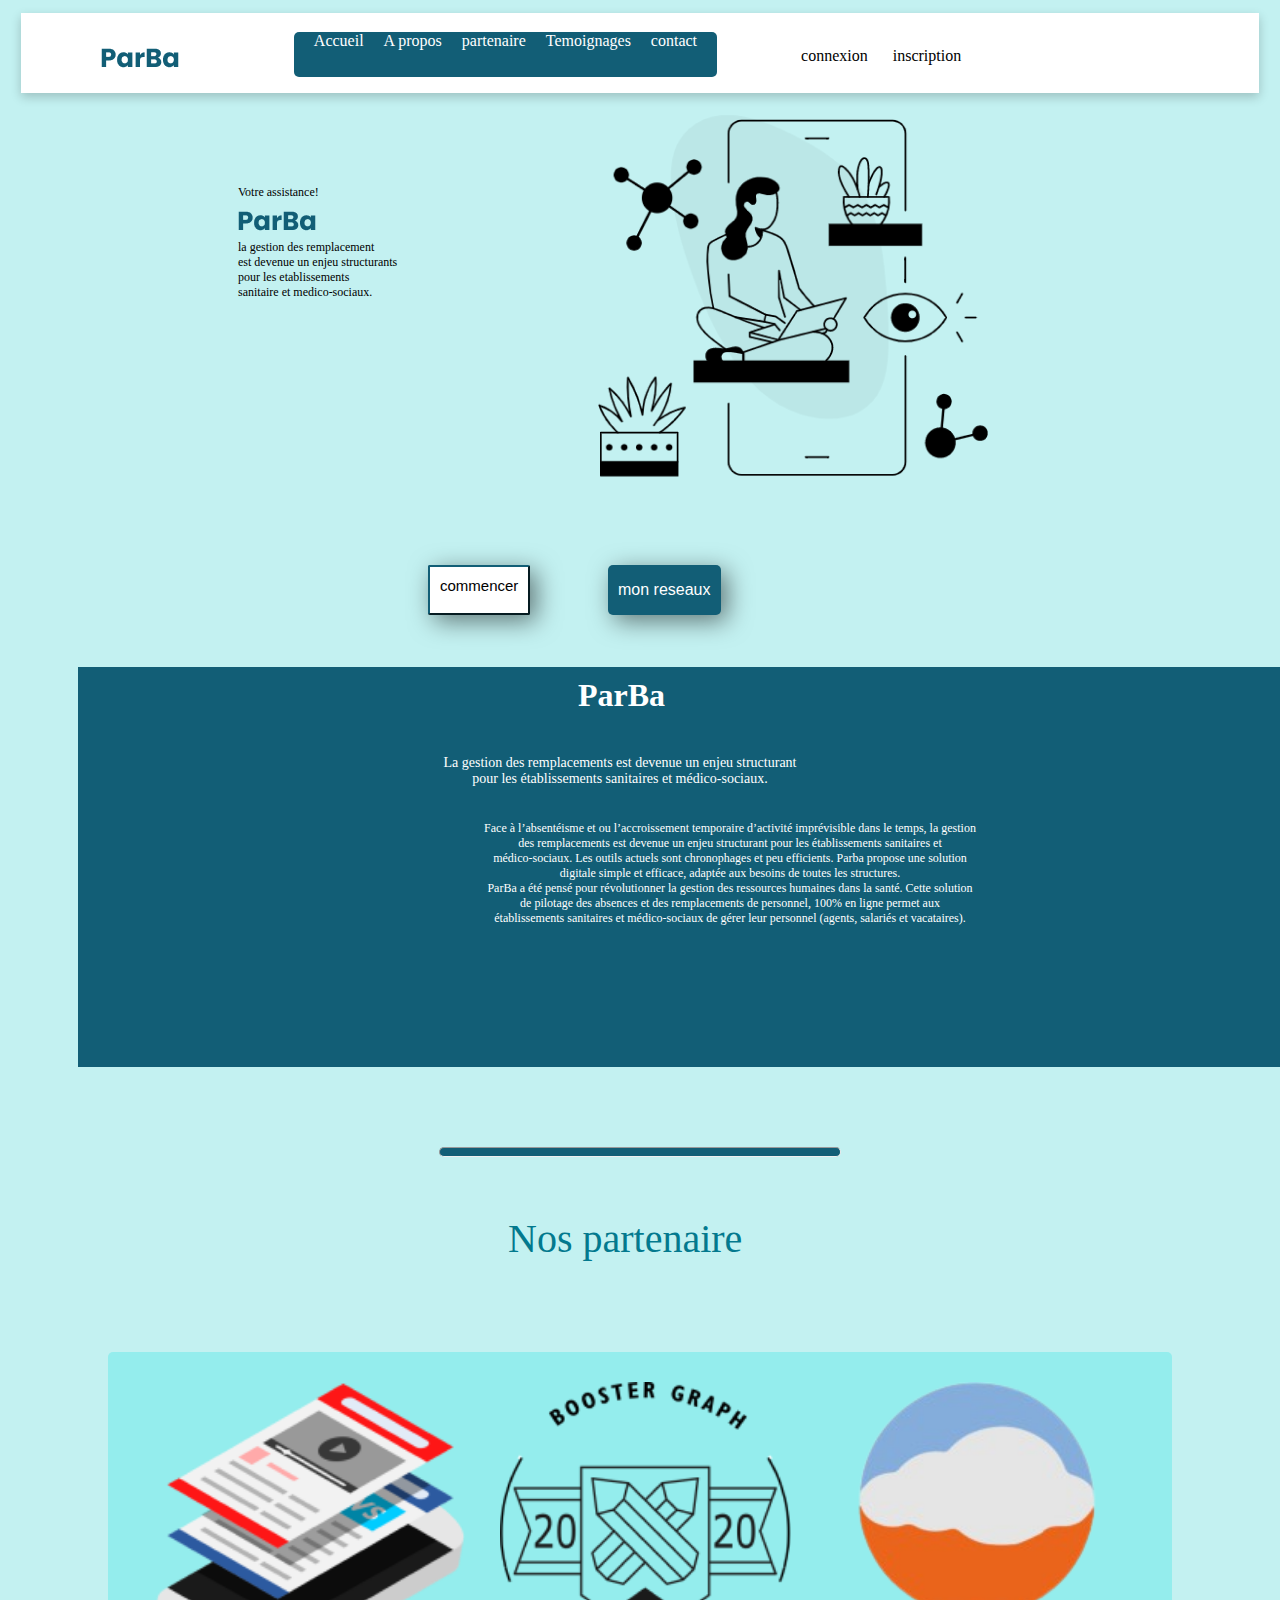
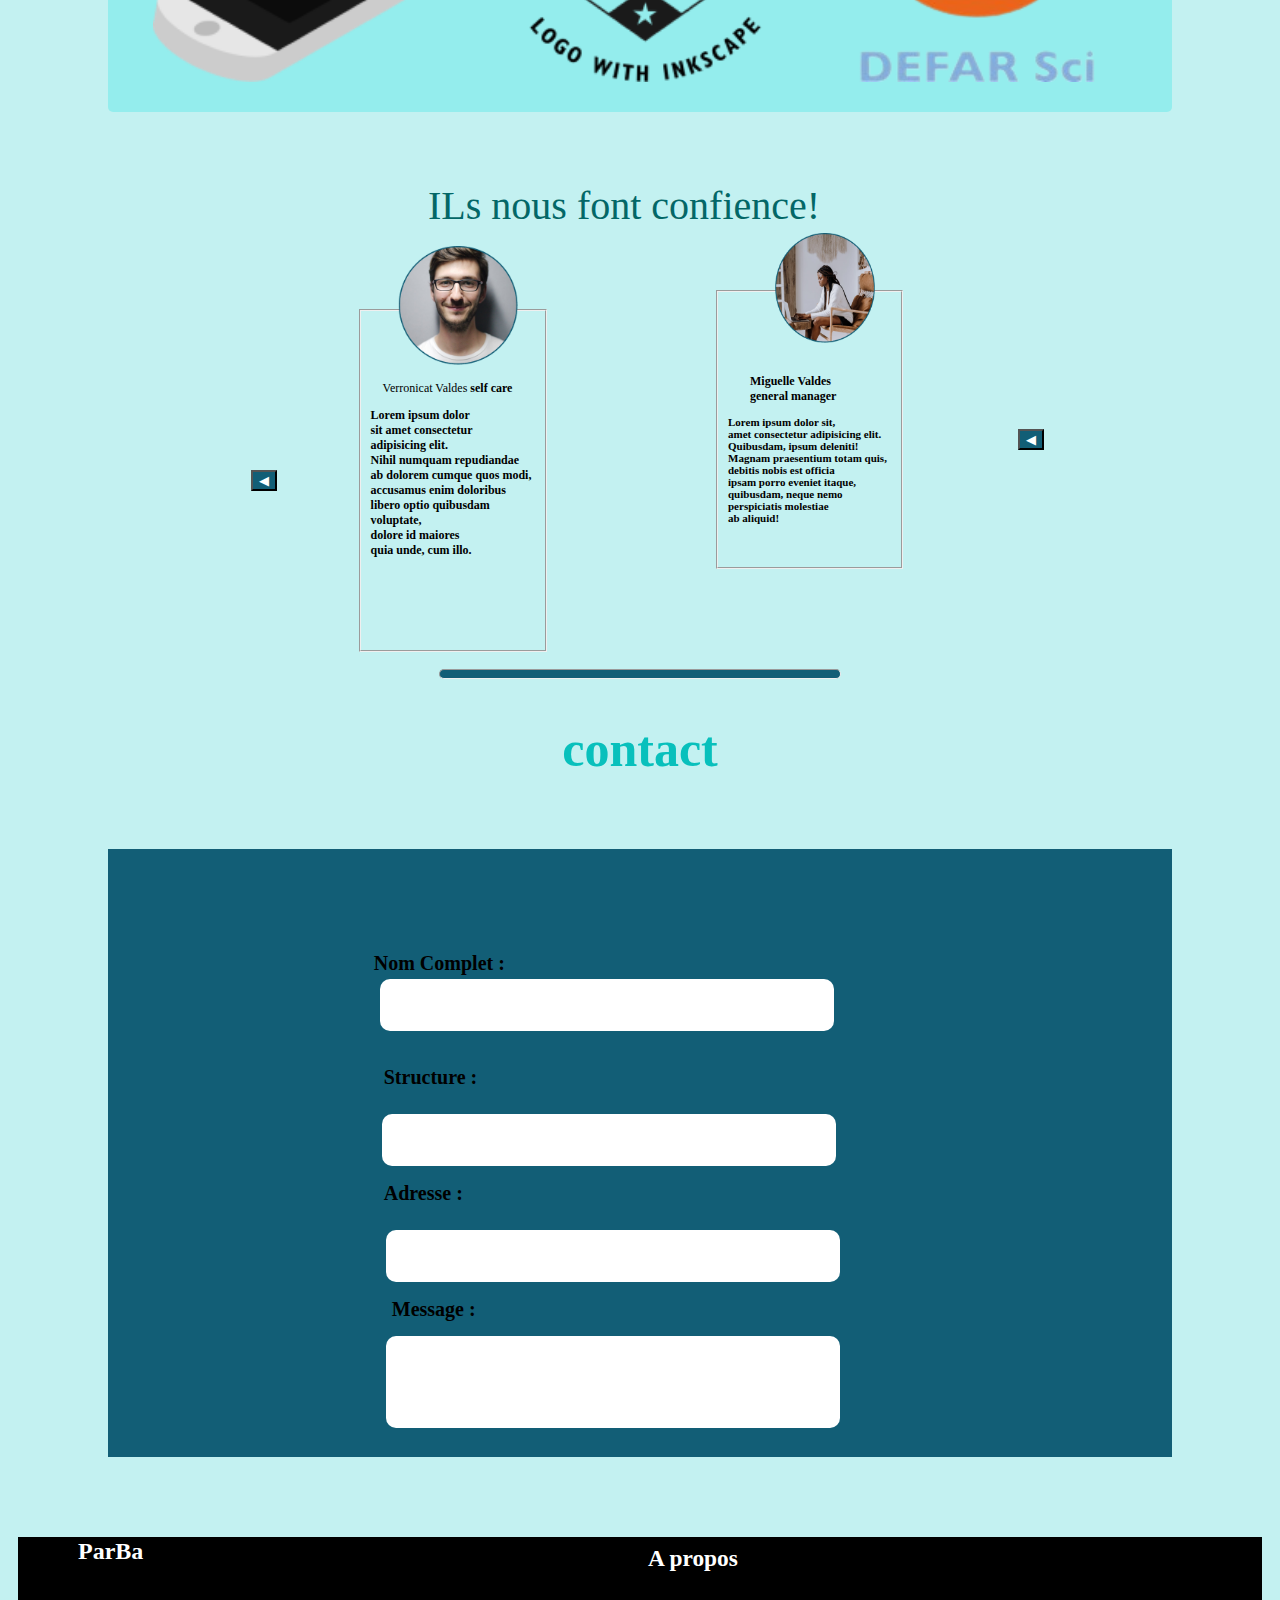
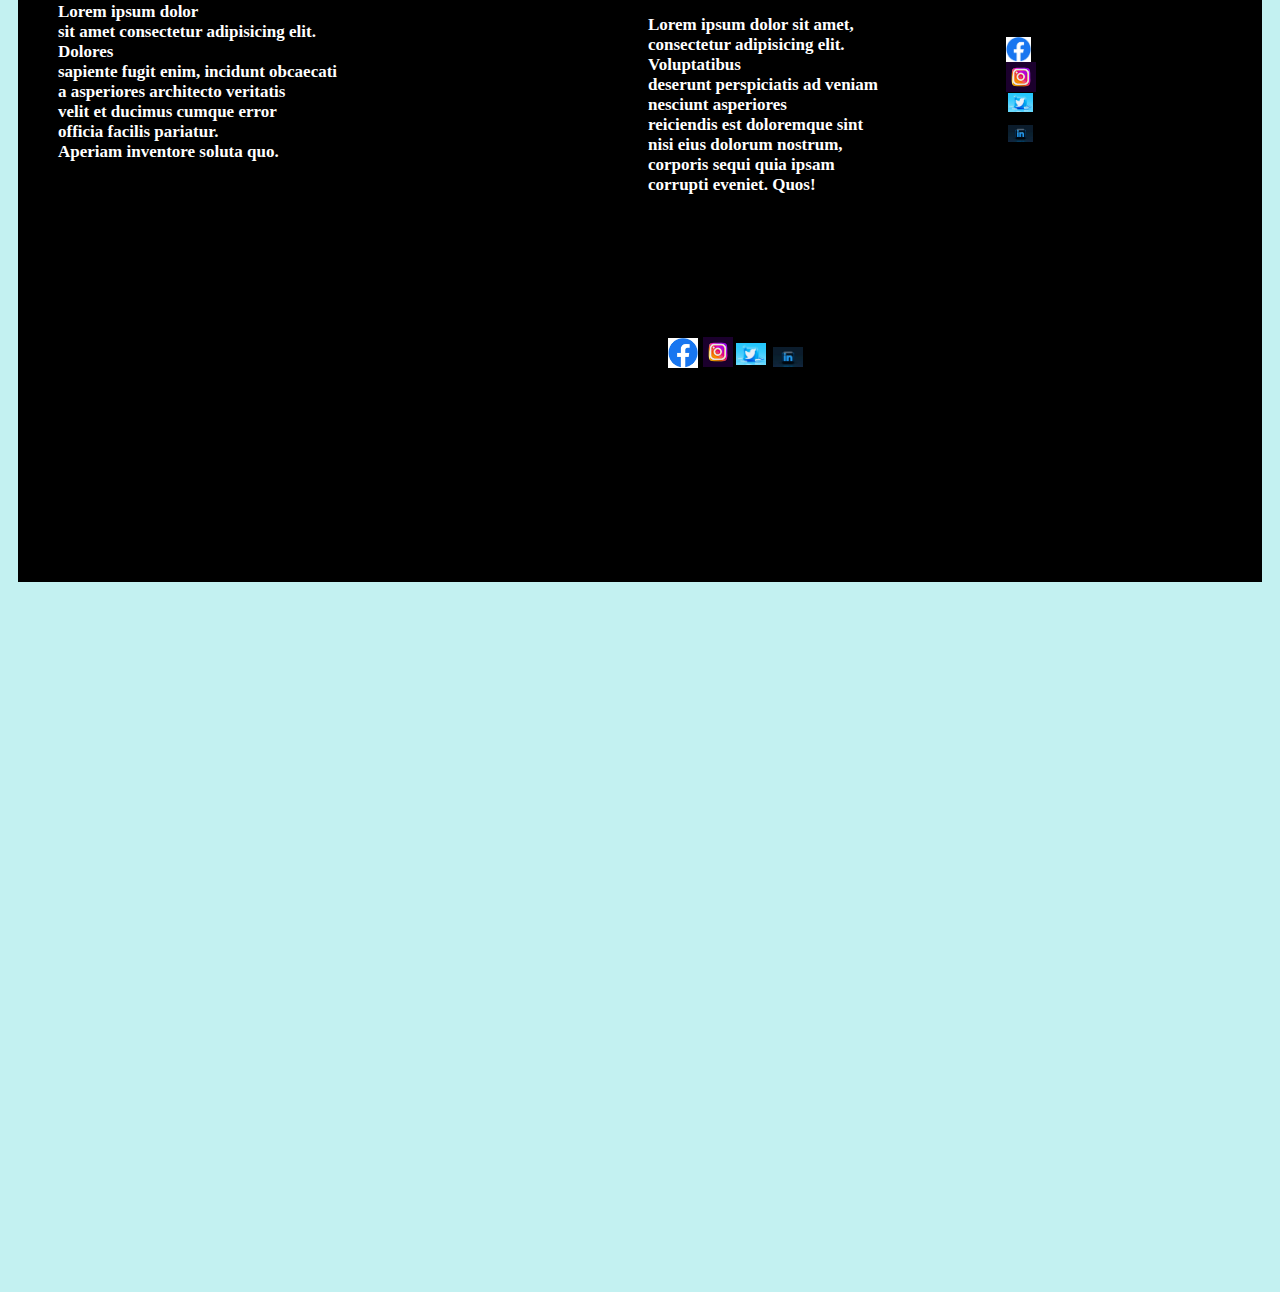
==== index.html @ 1f8035bd "first commit" ====
<!DOCTYPE html>
<html lang="en">
<head>
    <meta charset="UTF-8">
    <meta name="viewport" content="width=device-width, initial-scale=1.0">
    <title>ParBa</title>
    <link href="style.css" rel="stylesheet">
</head>
<body>
    <header>
        <div id="logo">
            <img src="ParBa.png" alt="">
        </div>
        <nav>
            <ul>
                <li>Accueil</li>
                <li>A propos</li>
                <li>partenaire</li>
                <li>Temoignages</li>
                <li>contact</li>
            </ul>
            <ol>
                <li>connexion</li>
                <li>inscription</li>
            </ol>
        </nav>
    </header>
     <main>
        <section class="mp">
        <p class="secret">Votre assistance!</p>
        <h1><img src="ParBa.png" alt=""></h1>
        <p class="paragraphe">la gestion des remplacement <br>
             est devenue un enjeu structurants <br>
             pour les etablissements <br> sanitaire et medico-sociaux.</p>
        </section>
       
    
    <div class="Liferemote">
         <img src="Tech Life Remote Life.png" alt="">
    </div>
</main>
    <div class="btn-container">
    <button class="btn btn-start">commencer</button>
    <button class="btn btn-network">mon reseaux</button>

    </div> 
    <div class="sequence">
        <h1 class="pp2">ParBa</h1>
        <p class="leparagraphe">La gestion des remplacements est devenue un enjeu structurant  <br>
            pour les établissements sanitaires et médico-sociaux.</p> 

          <p class="segundo"> Face à l’absentéisme et ou l’accroissement temporaire d’activité imprévisible dans le temps,
            la gestion <br>
            des remplacements est devenue un enjeu structurant pour les établissements 
            sanitaires et <br>
            médico-sociaux. Les outils actuels sont chronophages et peu efficients. Parba  propose une solution <br>
            digitale simple et efficace, adaptée aux besoins de toutes les structures. <br>
            ParBa a été pensé pour révolutionner la gestion des ressources humaines dans la santé.  Cette solution <br>
            de pilotage des absences et des remplacements de personnel, 100% en ligne  permet aux  <br>
            établissements sanitaires et médico-sociaux de gérer leur personnel (agents, 
            salariés et vacataires).</p>
    </div>
    <hr>
    <div>
        
            <p id="unique">Nos partenaire</p>
    </div>
    <div class="image-container">
            <img src="BOOSTER LOGO-2.png" alt="">
            <img src="BOOSTER LOGO.png" alt="">
            <img src="defarsci-removebg-preview.png" alt="">
        </div>
        <div>
            <p class="moi">ILs nous font confience!</p>
        </div>
        <div class="slider">
            <button class="prev">&#9664;</button>
            <fieldset>
            <img class="para6" src="Ellipse 1.png" alt="">
            <p class="para5">Verronicat Valdes <b>
                self care </p>
            <p class="param1">Lorem ipsum dolor <br>
                 sit amet consectetur <br>
                 adipisicing elit. <br>
                 Nihil numquam repudiandae <br>
                 ab dolorem cumque quos modi, <br>
                 accusamus enim doloribus <br>
                 libero optio quibusdam <br>
                  voluptate, <br>
                  dolore id maiores <br>
                  quia unde, cum illo.</p>
        </div>
    </fieldset>
        <div class="container">
            <button class="preuv">&#9664;</button>
            <fieldset>
            <img class="param2" src="Ellipse 2.png" alt="">
           
            <p class="para3">Miguelle Valdes <br>
                             general manager</p>
            <p class="paraa4">Lorem ipsum dolor sit,<br>
                 amet consectetur adipisicing elit. <br>
                Quibusdam, ipsum deleniti! <br>
                Magnam praesentium totam quis, <br>
                 debitis nobis est officia <br>
                  ipsam porro eveniet itaque, <br>
                 quibusdam, neque nemo <br>
                 perspiciatis molestiae <br>
                 ab aliquid!</p>
          
        </div>
    </fieldset>         
        <hr class="hrseconde">
      <div class="contact">
            <h4>contact</h4>
    </div>
    <div class="formulaire">
 <form action="#" method="POST">
    
        <label for="nom" id="nom">Nom Complet :</label>
        <input type="text" id="nom_comple" name="nom_comple" entrer="votre nom_comple">
        <br><br>

     
        <label for="struct" id="struct">Structure :</label>
        <input type="text" id="structure" name="structure" entrer="structure">
        <br><br>

      
        <label for="ad" id="ad">Adresse :</label>
        <input type="text" id="adresse" name="adresse">
        
        <br><br>

      
        <label for="mitt" id="mitt">Message :</label>
        <input id="message" name="message">
        <br><br>
    
    </div>

     <footer>
        <div class="content">
        <h5 class="title">ParBa</h5>
        <p class="monparagraphe ">Lorem ipsum dolor <br>
             sit amet consectetur adipisicing elit. <br>
              Dolores <br>
            sapiente fugit enim, incidunt obcaecati  <br>
            a asperiores architecto veritatis <br>
            velit et ducimus cumque error <br>
             officia facilis pariatur. <br>
             Aperiam inventore soluta quo.</p>
        
       <h3 class="title2">A propos</h3>
       <p class="monparagraphe2">Lorem ipsum dolor sit amet, <br>
         consectetur adipisicing elit. <br>
            Voluptatibus <br>
            deserunt perspiciatis ad veniam <br>
            nesciunt asperiores  <br>
            reiciendis est doloremque sint <br>
             nisi eius dolorum nostrum, <br>
            corporis sequi quia ipsam <br>
            corrupti eveniet. Quos!</p>
        </div>

        <div class="ranger12">
            <img  class="tiwiter2"  src="tiwiter.jpeg" alt="">
            <img  class="inin2"    src="inin.jpeg" alt="">
            <img  class="facebook" src="face.png" alt="">
            <img  class="instagrame3"  src="instagrame.jpeg" alt="">
        </div>

        <div class="ranger14">
            <img  class="tiwiter"  src="tiwiter.jpeg" alt="">
            <img  class="inin"    src="inin.jpeg" alt="">
            <img  class="faceboo" src="face.png" alt="">
            <img  class="instagrame"  src="instagrame.jpeg" alt="">
        </div>
    </footer>
    </form>
</body>
</html>
---- style.css ----
h6 {
    text-align: left;

 }
 ul, ol, h4 {
    display: inline-flex;  /* Afficher les éléments sur la même ligne */
    margin: 20px;  /* Ajouter un espacement entre les éléments */
    text-align: center;
    bottom: 50px;
    position: relative;
   
 }
  
 
 /* Rendre les éléments de la liste horizontaux */
ul {
    text-align: center;
    list-style-type: none; /* Supprimer les puces par défaut */
    padding: 0;
    bottom: 45px;

}
nav ul li {
    
    position: relative;
    margin-right: 20px; /* Ajouter un espacement entre les éléments */
    color: white;
    height: 5px;
    padding: 5px; 
    margin: 5px;
    bottom: 20px;
    

}
#logo{
    position: relative;
    right: 500px;
    top: 15px;
    
}


ol {
    text-align: end;
    list-style-type: none; /* Supprimer les puces par défaut */
    padding: 2;
    margin-top: -20;

   
}

 ol li {
    display: inline;  /* Affichage en ligne */
    margin-right: 25px; /* Ajouter un espacement entre les éléments */
    height: 10;
   
 }
  
 ul {
    background-color: #125e76;
    padding: 10px;
    border-radius: 5px;
    
  
 }

 ol,container {
   
    padding: 10;
    margin: 13;
    
 }
 body {
    background-color: rgb(195, 241, 241);
 }
h4 {
    padding: 1px;
    color: rgb(8, 192, 188);/* Texte en bleu */
    
}

.slider{
    position: relative;
    display: flex;
    padding: 21px;
    right: 300px;
    align-items: center;
    justify-content: center;
    border-radius: 10px;
    bottom: 251px;
    left: -200px;
 
 
}

.prev{
    position: relative;
    left: -80px;
    background-color: #125e76;
    color: white;

}

.preuv{
    position: relative;
    left: 350px;
    top: 10px;
    background-color: #125e76;
    color: white;
}



.container {
    position: relative;
    display: flex;
    align-items: center; /* Alignement vertical */
    gap: 20px; /* Espace entre l'image et le texte */
    left: 660px;
    bottom: 610px;
    width: -10px;
    border-radius: 20px;
    margin-top: -24px;
    padding-top: 29px;
    
}

h3{
    background: none;
}

header{
    background-color:white;
    padding: 20px;
    margin: 1%;
    text-align: center;
    border-radius: 0%; /* Bord arrondi pour un effet doux */
    border-bottom: 10px;
    box-shadow: 0 4px 10px rgba(0, 0, 0, 0.2);
    height: 40px;
    width: 100;
    left: 3;
    margin: 2;
    padding-top: 20px;
    padding-bottom: 20px;
}
 
 section{
    position: relative;
    left: 200px;
 }

 .secret{
    position: relative;
    right: 60px;
    left: 30px;
    top: 80px;
 }


 .paragraphe{
    position: relative;
    top: 40px;
    left: 30px
    
 }

 h1{
    position: relative;
    top: 60px;
    bottom: 150px;
    color: white;
    left: 30px
    
    
    
 }
 .leparagraphe{
    position: relative;
    left: -90px;
    text-align: center;
    top: 10px;
    color: white;
    padding: 20px;
    font-size: 14px;
   
 }

 .pp2{
    position: relative;
    left: 500px;
    top: 10px;
 }


.btn-network{
    background-color:  #125e76;
    font-size: 16px;
    color: white;
    border-radius: 5px;
    border: none;
    padding: 10px;
    height: 50px;
    text-align: end;
    justify-content: center;
    margin-top: 20px;
    box-shadow: 6px 6px 25px rgba(0, 0, 0, 0.5);
    margin-top: 10px;
    top: -180px;
    position: relative;
    right: 0px;
    left: 600px;

    
}
/*button "commencer"*/
.btn-start{
    background-color: white;
    font-size: 15px;
    padding: 10px;
    border-color: #125e76;
    border-radius: 2px;
    display: block;
    justify-content: center;
    display: flex;
    height: 50px;
    margin: 20px;
    text-align: center;
    box-shadow: 6px 6px 25px rgba(0, 0, 0, 0.5);
    margin-top: 20px;
    right: 0px;
    position: relative;
    top: -100px;
    left: 400px;
   
    
}

.sequence {
    position: relative;
    background-color: #125e76;
    height: 400px;
    width: -300px;
    right: -70px;
    bottom: 150px;
    
    
    
    

}
 #unique{
    position: relative;
    color: rgb(3, 121, 142);
    padding: 50px;
    font-size: 40px;
    margin-top: 5px;
    right: 20px;
    bottom: 200px;
    left: 450px;
    
 }
 .image-container{
    position: relative;
    display: flex;
    justify-content: center;
    margin-right: 100px;
    justify-content: space-around;
    gap: 5px;
    background-color: rgb(148, 237, 237);
    border-radius: 5px;
    margin: 100px;
    margin-top: 10px;
    height: 300px;
    padding: 30px;
    bottom: 200px;
   
    
 }
 .moi{
    position: relative;
    margin-top: 30px;
    color: rgb(3, 103, 103);
    font-size: 40px;
    padding: 20px;
    left: 400px;
    bottom: 250px;
    
    
 }
  #form{
    border-color: rgb(4, 109, 130);
    border-radius: 4px;

  }
  footer{
    position: relative;
    background-color: black;
    color: white;
    font-size: 20px;
    text-align: left;
    margin: 10px;
    padding: 30px;
    top: -700px;
    margin-top: 30px;
 
  }



  
.title{
    font-size: 24px;
    margin-bottom: 10px;
    position: relative;
    left: 30px;
    top: -69px;

   

  }

.monparagraphe{
    position: relative;
    left: 10px;
    font-size: 17px;
    top: -49px;
}


.title2{
    position: relative;
    left: 600px;
    top: -290px;
}


.monparagraphe2{
    position: relative;
    left: 600px;
    font-size: 17px;
    top: -270px;
    
}

.segundo{
    position: relative;
    top: 10px;
    left: 20px;
    text-align: center;
    color: white;
}


   .contact{
    position: relative;
    text-align: center;
    display: flex;
    justify-content: center;
    font-size: 50px;
    border: none;
    margin: 30px;
    margin-bottom: 60px;
    top: -600px;


   }
   .formulaire{
    position: relative;
    display: flex;
    justify-content: center;
    font-size: 20px;
    background-color: #125e76;
    margin: 100px;
    font-size: 20px;
    margin-bottom: 90px;
    margin-top: 90px;
    top: -690px;
    
   }
   #nom_comple{
    width: 450px;
    height: 50px ;
    position: relative;
    right: 80px;
    border: none;
    border-radius: 10px;
    margin-top: 90px;
    top: 40px;
   

   }
   #nom{
    position: relative;
    bottom: 100px;
    left: 50px;
    right: 90px;
    top: 1px;
 
   }
   #structure{
    width: 450px;
    height: 50px;
    position: relative;
    right: 80px;
    border: none;
    margin: 40px;
    border-radius: 10px;
    margin-top: 100px;
   }
   #struct{
    position: relative;
    bottom: 60px;
    left: 60px;
   }
   #ad{
    position: relative;
    bottom: 60px;
    left: 40px;
    margin: 1px;
    left: 59px;
    
    
   }
   #adresse{
    width: 450px;
    height: 50px;
    position: relative;
    border: none;
    right: 40px;
    margin: 1px;
    border-radius: 10px;
    left: -25px;
   
    

   }
   #mitt{
    position: relative;
    bottom: 50px;
    left: 30px;
    margin-bottom: 20px;
    margin: 1px;
    right: 30px;
    margin-top: 80px;
    bottom: 70px;
    left: 67px;
    
   }

   #message{
    position: relative;
    height: 90px;
    width: 450px;
    right: 80px;
    margin: 30px;
    border: none;
    border-radius: 10px;
    margin-bottom: 1%;
    left: -59px;

   }

   #pass{
    position: relative;
    right: 200px;
    font-size: 50px;
    top: 80px;

   }
   #diallo{
    position: relative;
    right: 200px;
    top: 100px;
    
   }
  
  .Liferemote{

    position: relative;
    right: 100px;
    left: 590px;
    bottom: 160px;

   }
     

   hr{
    position: relative;
    width: 400px;
    height: 8px;
    background-color: #125e76;
    margin-top: 130px;
    border-radius: 5px;
    bottom: 200px;
   }

   .hrseconde{
    position: relative;
    top: -640px;
   }

.imagee1{
    position: relative;
    left: -160px;
    top: -20px;
    bottom: -40px;
    
}
.param1, p{
    position: relative;
    left: -197px;
    font-size: 12px;
   
   
}
#moi{
    position: relative;
    right: 100px;
    left: 10px;
    
}
.param2{
    position: relative;
    bottom: 100px;
    left: 45px;
    top: -65px;
    width: 100px;
    height: 110px;
   

}
 
.para3{
    position: relative;
    left: 20px;
    bottom: 90px;
    top: -50px;
   
}
.paraa4{
    position: relative;
    left: -2px;
    bottom: -30px;
    top: -50px;
    font-size: 11px;
    height: 80px;
   
}
.para6{
    position: relative;
    left: 25px;
    bottom: 70px;
    width: 120px;
   

}
.para5{
    position: relative;
    left: 10px;
    bottom: 70px;
   

}
.param1{
    position: relative;
    left: -2px;
    bottom: 70px;
    right: 50px;
   
}

.tiwiter2{
    position: relative;
    width: 25px;
    left: 960px;
    right: -100px;
    top: -400px;

    
}
.facebook{
    position: relative;
    width: 25px;
    left: 898px;
    right: 100px;
    top: -450px;


}
.inin2{
    position: relative;
    width: 25px;
    left: 930px;
    right: 100px;
    top: -370px;

}

.instagrame3{
    position: relative;
    width: 30px;
    left: 868px;
    right: 106px;
    top: -420px;

}



.tiwiter{
    position: relative;
    width: 30px;
    left: 688px;
    right: 106px;
    top: -182px;


}

.inin{
    position: relative;
    width: 30px;
    left: 690px;
    right: 206px;
    top: -180px;
}
.faceboo{
    position: relative;
    width: 30px;
    left: 550px;
    right: 106px;
    top: -179px;

}
.instagrame{
    position: relative;
    width: 30px;
    left: 550px;
    right: 106px;
    top: -180px;
}
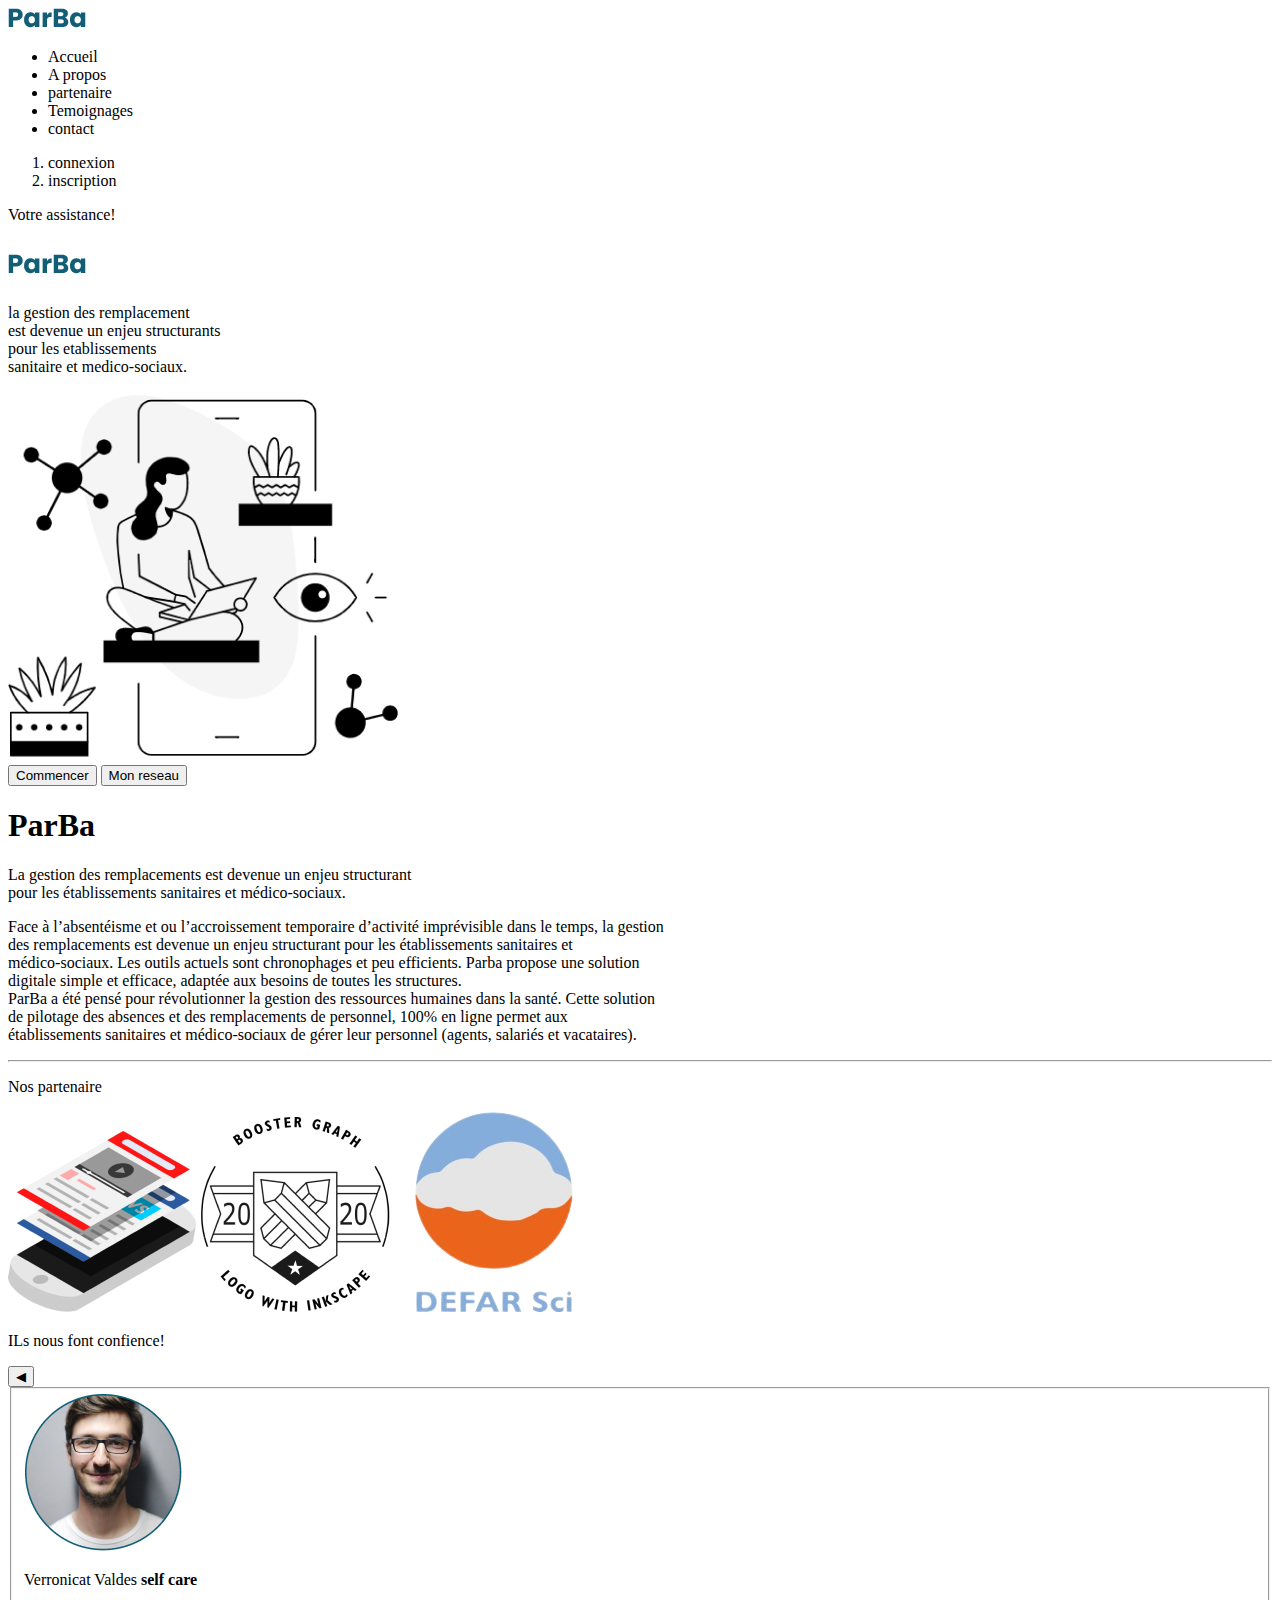
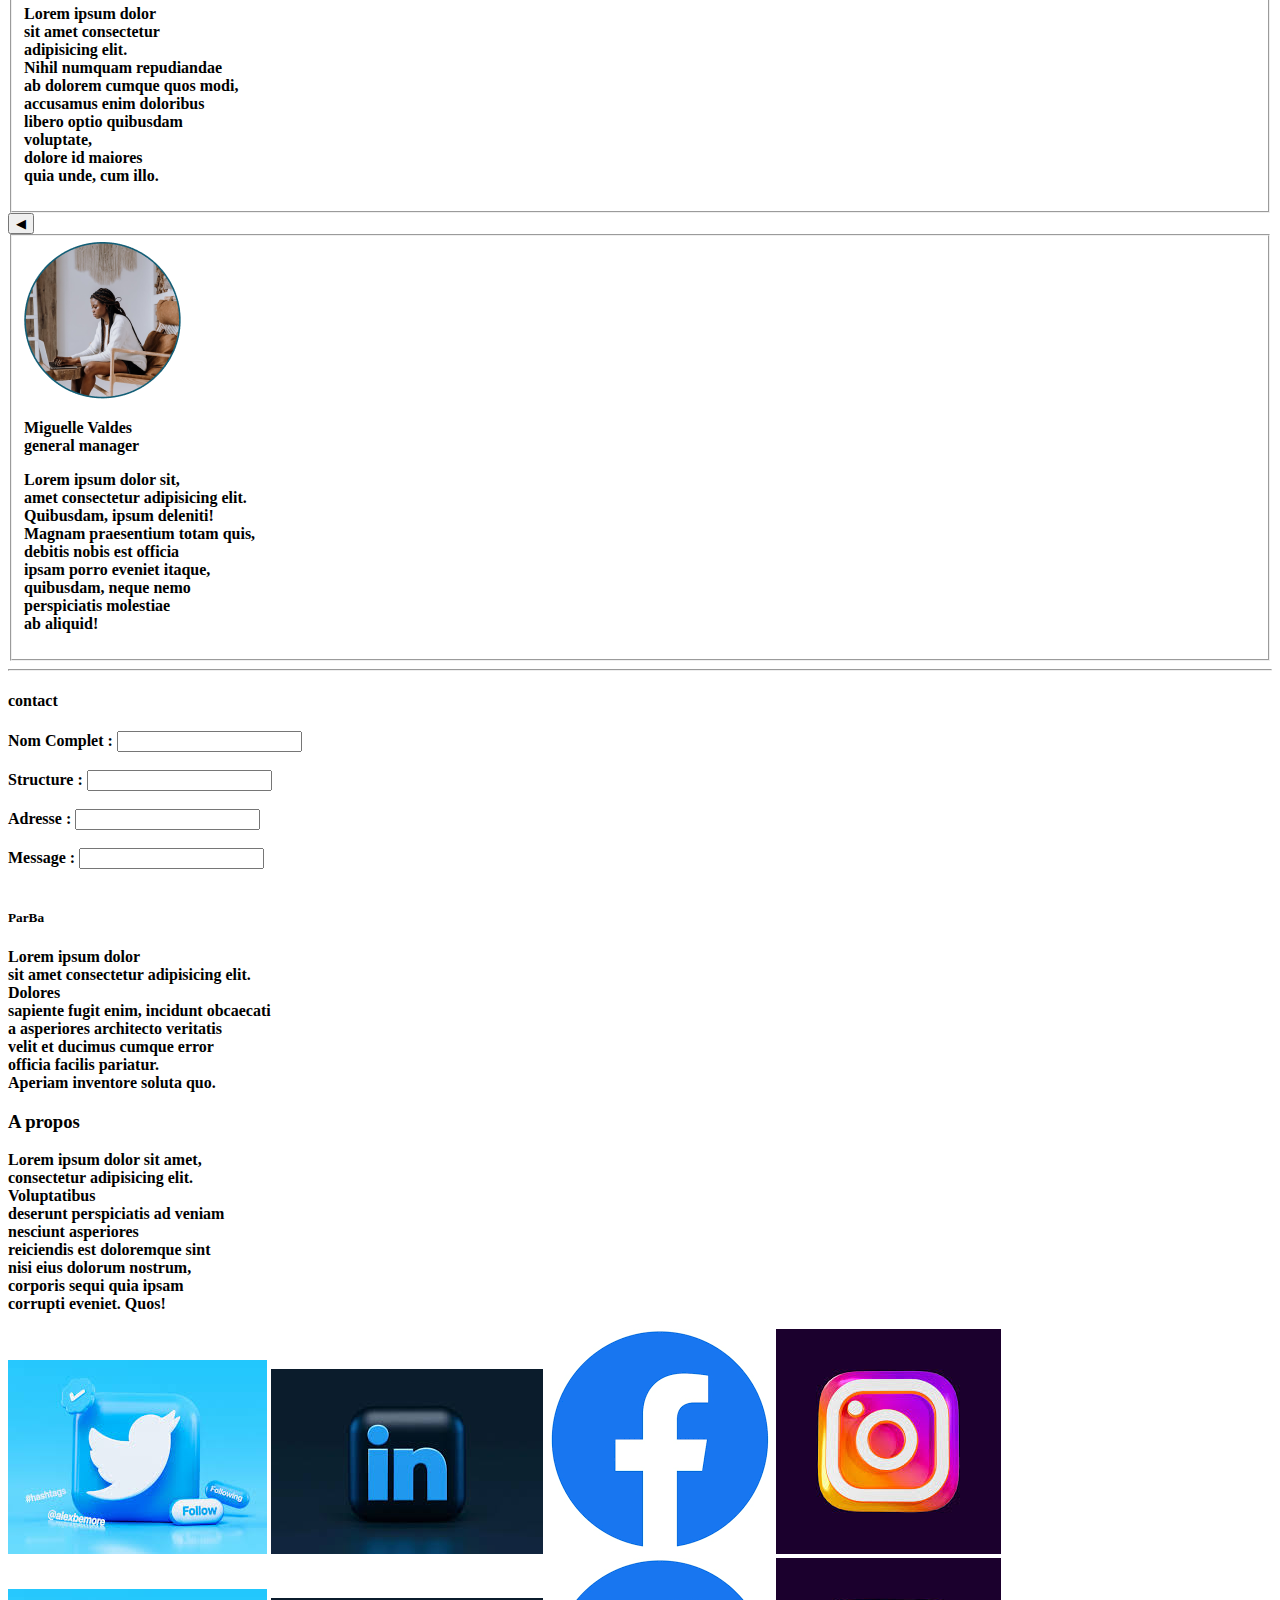
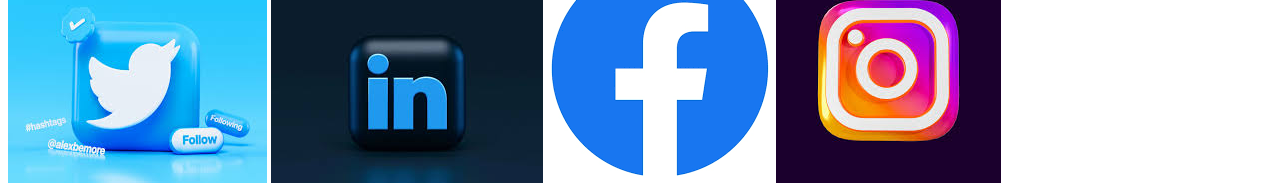
==== commit 05be7f1e: "first commit" ====
--- a/index.html
+++ b/index.html
@@ -39,10 +39,9 @@
          <img src="Tech Life Remote Life.png" alt="">
     </div>
 </main>
-    <div class="btn-container">
-    <button class="btn btn-start">commencer</button>
-    <button class="btn btn-network">mon reseaux</button>
-
+    <div class="btn">
+        <button class="Commencer">Commencer</button>
+        <button class="reseau">Mon reseau</button>
     </div> 
     <div class="sequence">
         <h1 class="pp2">ParBa</h1>
@@ -62,7 +61,6 @@
     </div>
     <hr>
     <div>
-        
             <p id="unique">Nos partenaire</p>
     </div>
     <div class="image-container">
